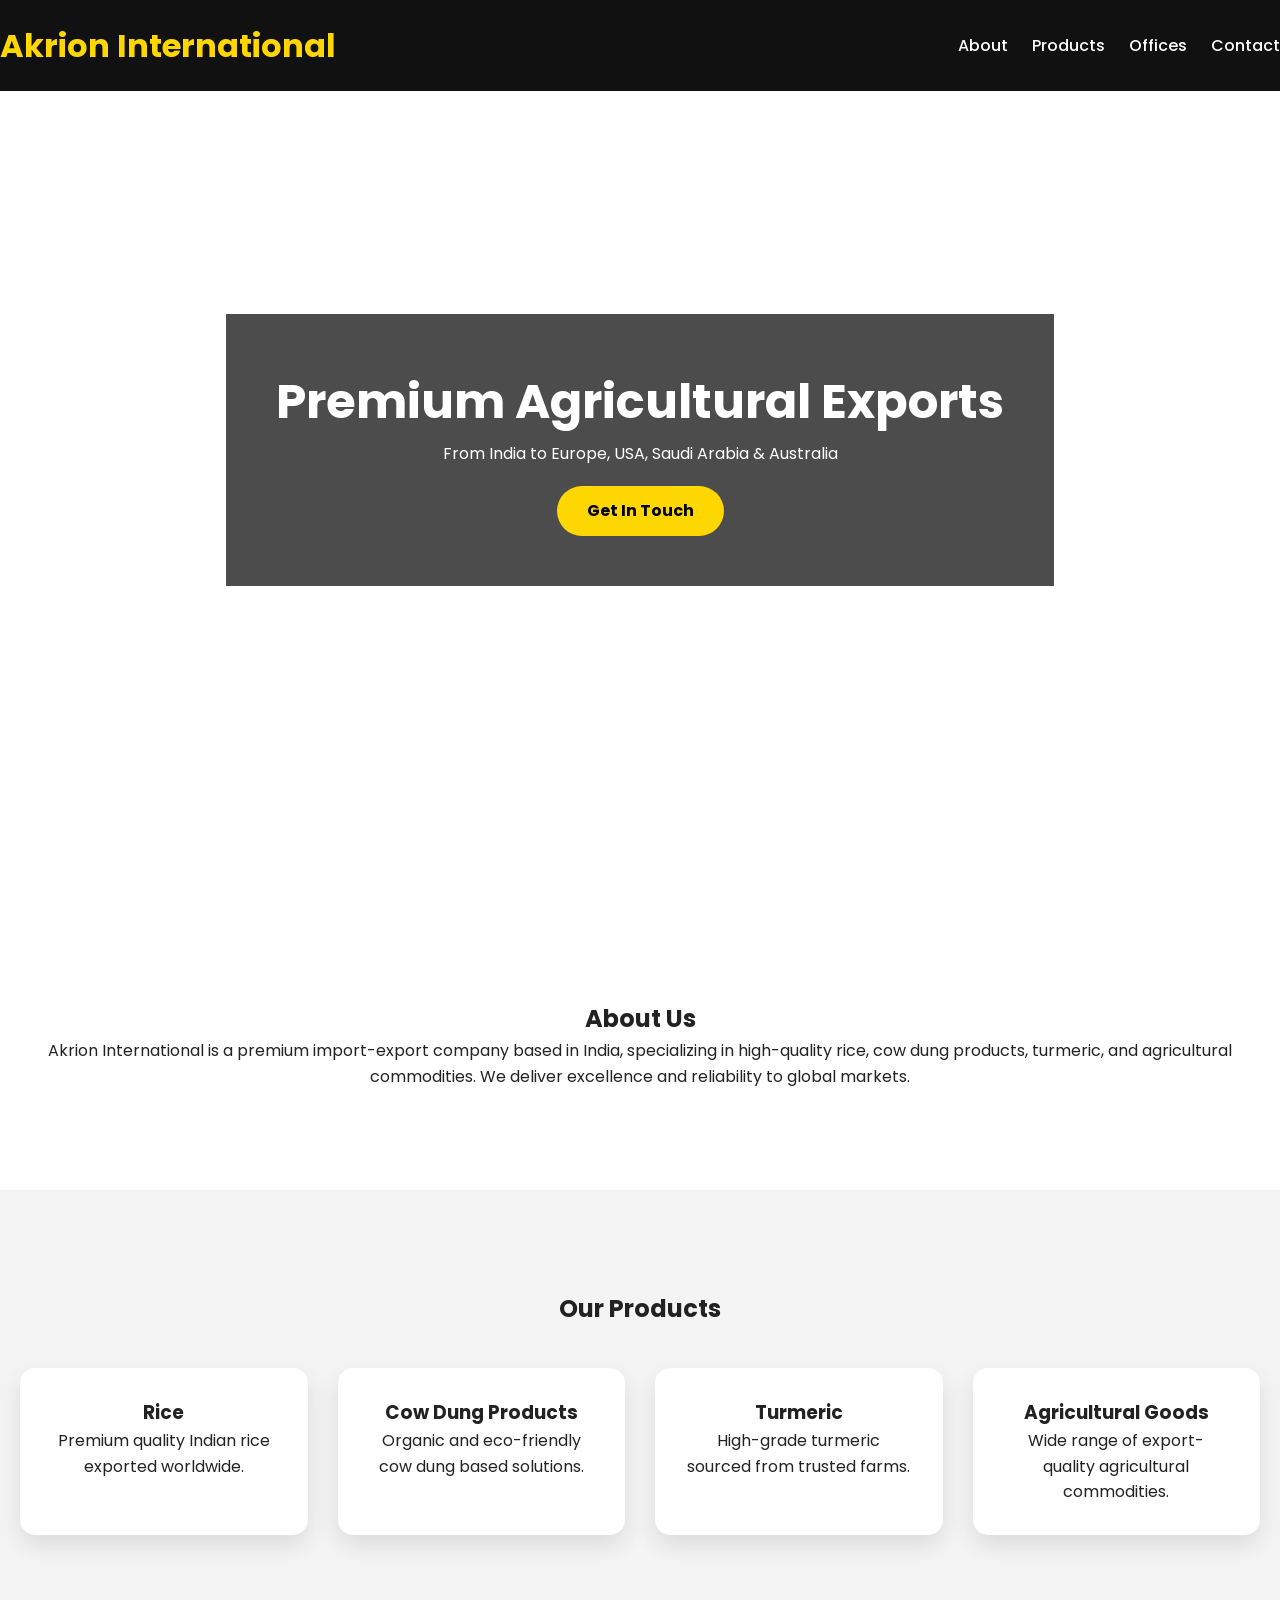
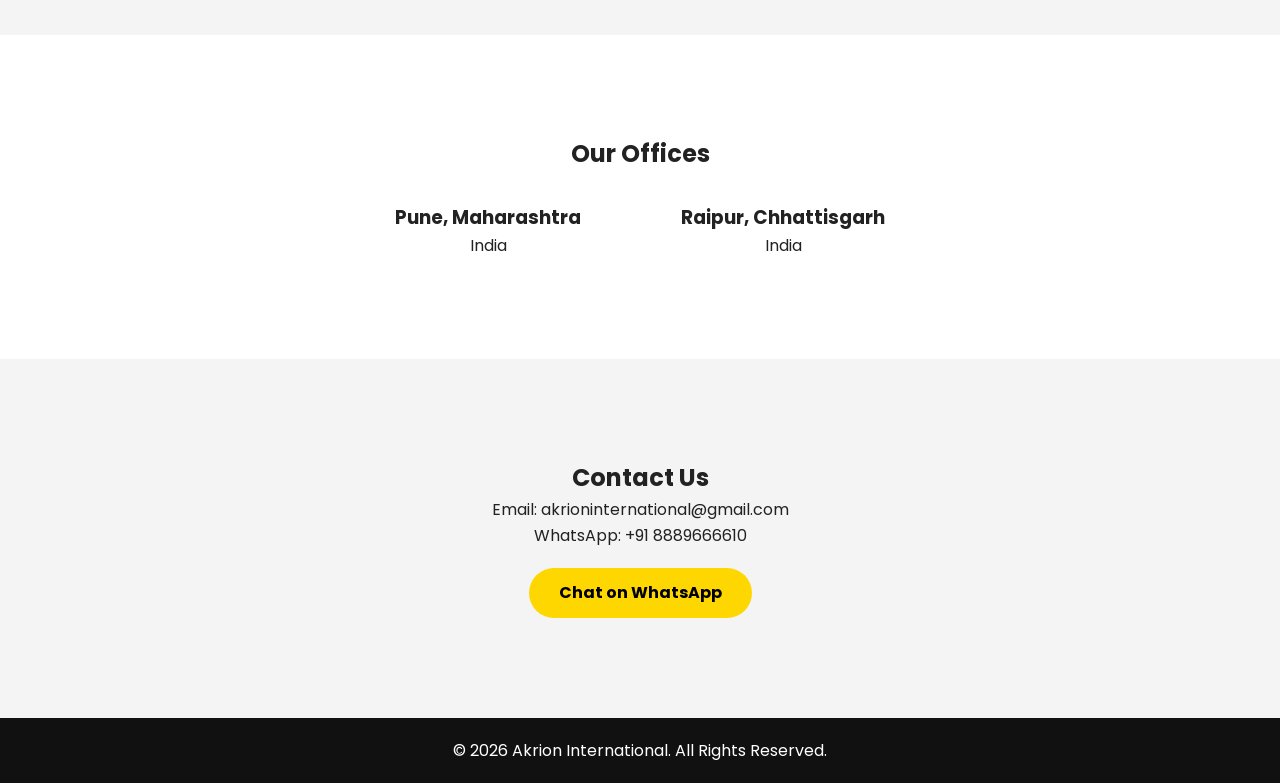
==== index.html @ 0633204f "Add files via upload" ====
<!DOCTYPE html>
<html lang="en">
<head>
    <meta charset="UTF-8">
    <title>Akrion International | Global Agricultural Exports</title>
    <meta name="viewport" content="width=device-width, initial-scale=1.0">
    <link rel="stylesheet" href="style.css">
    <link href="https://fonts.googleapis.com/css2?family=Poppins:wght@300;400;600;700&display=swap" rel="stylesheet">
</head>
<body>

<header>
    <div class="container nav">
        <h1 class="logo">Akrion International</h1>
        <nav>
            <a href="#about">About</a>
            <a href="#products">Products</a>
            <a href="#offices">Offices</a>
            <a href="#contact">Contact</a>
        </nav>
    </div>
</header>

<section class="hero">
    <div class="overlay">
        <h2>Premium Agricultural Exports</h2>
        <p>From India to Europe, USA, Saudi Arabia & Australia</p>
        <a href="#contact" class="btn">Get In Touch</a>
    </div>
</section>

<section id="about" class="section">
    <div class="container">
        <h2>About Us</h2>
        <p>
            Akrion International is a premium import-export company based in India, 
            specializing in high-quality rice, cow dung products, turmeric, and 
            agricultural commodities. We deliver excellence and reliability to global markets.
        </p>
    </div>
</section>

<section id="products" class="section light">
    <div class="container">
        <h2>Our Products</h2>
        <div class="cards">
            <div class="card">
                <h3>Rice</h3>
                <p>Premium quality Indian rice exported worldwide.</p>
            </div>
            <div class="card">
                <h3>Cow Dung Products</h3>
                <p>Organic and eco-friendly cow dung based solutions.</p>
            </div>
            <div class="card">
                <h3>Turmeric</h3>
                <p>High-grade turmeric sourced from trusted farms.</p>
            </div>
            <div class="card">
                <h3>Agricultural Goods</h3>
                <p>Wide range of export-quality agricultural commodities.</p>
            </div>
        </div>
    </div>
</section>

<section id="offices" class="section">
    <div class="container">
        <h2>Our Offices</h2>
        <div class="office-grid">
            <div>
                <h3>Pune, Maharashtra</h3>
                <p>India</p>
            </div>
            <div>
                <h3>Raipur, Chhattisgarh</h3>
                <p>India</p>
            </div>
        </div>
    </div>
</section>

<section id="contact" class="section light">
    <div class="container">
        <h2>Contact Us</h2>
        <p>Email: akrioninternational@gmail.com</p>
        <p>WhatsApp: +91 8889666610</p>
        <a href="https://wa.me/918889666610" class="btn">Chat on WhatsApp</a>
    </div>
</section>

<footer>
    <p>© 2026 Akrion International. All Rights Reserved.</p>
</footer>

<script src="script.js"></script>
</body>
</html>
---- style.css ----
* {
    margin: 0;
    padding: 0;
    box-sizing: border-box;
}

body {
    font-family: 'Poppins', sans-serif;
    line-height: 1.6;
    color: #222;
}

header {
    background: #111;
    padding: 20px 0;
    position: fixed;
    width: 100%;
    z-index: 1000;
}

.nav {
    display: flex;
    justify-content: space-between;
    align-items: center;
}

.logo {
    color: gold;
}

nav a {
    color: white;
    margin-left: 20px;
    text-decoration: none;
    font-weight: 500;
}

nav a:hover {
    color: gold;
}

.hero {
    height: 100vh;
    background: url('https://images.unsplash.com/photo-1501004318641-b39e6451bec6') no-repeat center center/cover;
    display: flex;
    justify-content: center;
    align-items: center;
}

.overlay {
    background: rgba(0,0,0,0.7);
    padding: 50px;
    text-align: center;
    color: white;
}

.overlay h2 {
    font-size: 3rem;
}

.btn {
    display: inline-block;
    margin-top: 20px;
    padding: 12px 30px;
    background: gold;
    color: black;
    text-decoration: none;
    font-weight: bold;
    border-radius: 30px;
}

.section {
    padding: 100px 20px;
    text-align: center;
}

.light {
    background: #f4f4f4;
}

.cards {
    display: grid;
    grid-template-columns: repeat(auto-fit, minmax(250px, 1fr));
    gap: 30px;
    margin-top: 40px;
}

.card {
    background: white;
    padding: 30px;
    border-radius: 15px;
    box-shadow: 0 10px 25px rgba(0,0,0,0.1);
    transition: 0.3s;
}

.card:hover {
    transform: translateY(-10px);
}

.office-grid {
    display: flex;
    justify-content: center;
    gap: 100px;
    margin-top: 30px;
}

footer {
    background: #111;
    color: white;
    padding: 20px;
    text-align: center;
}
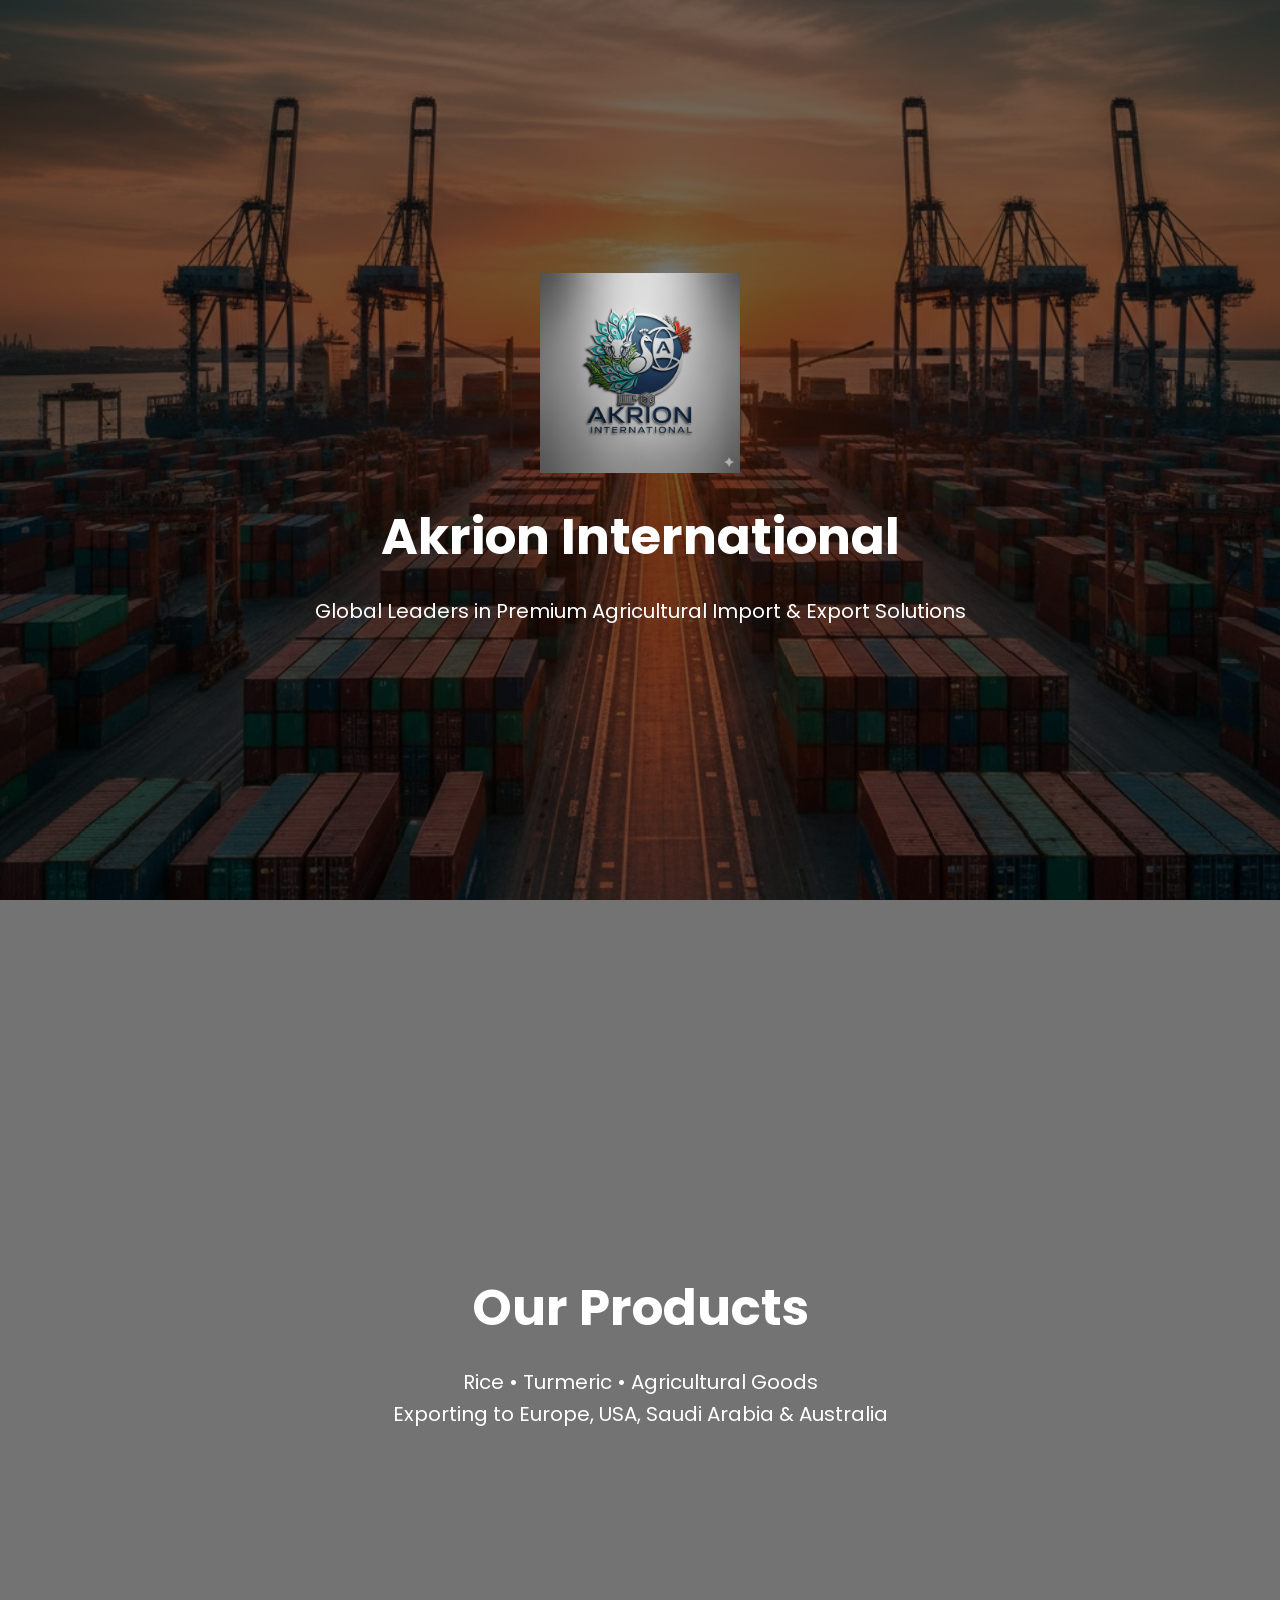
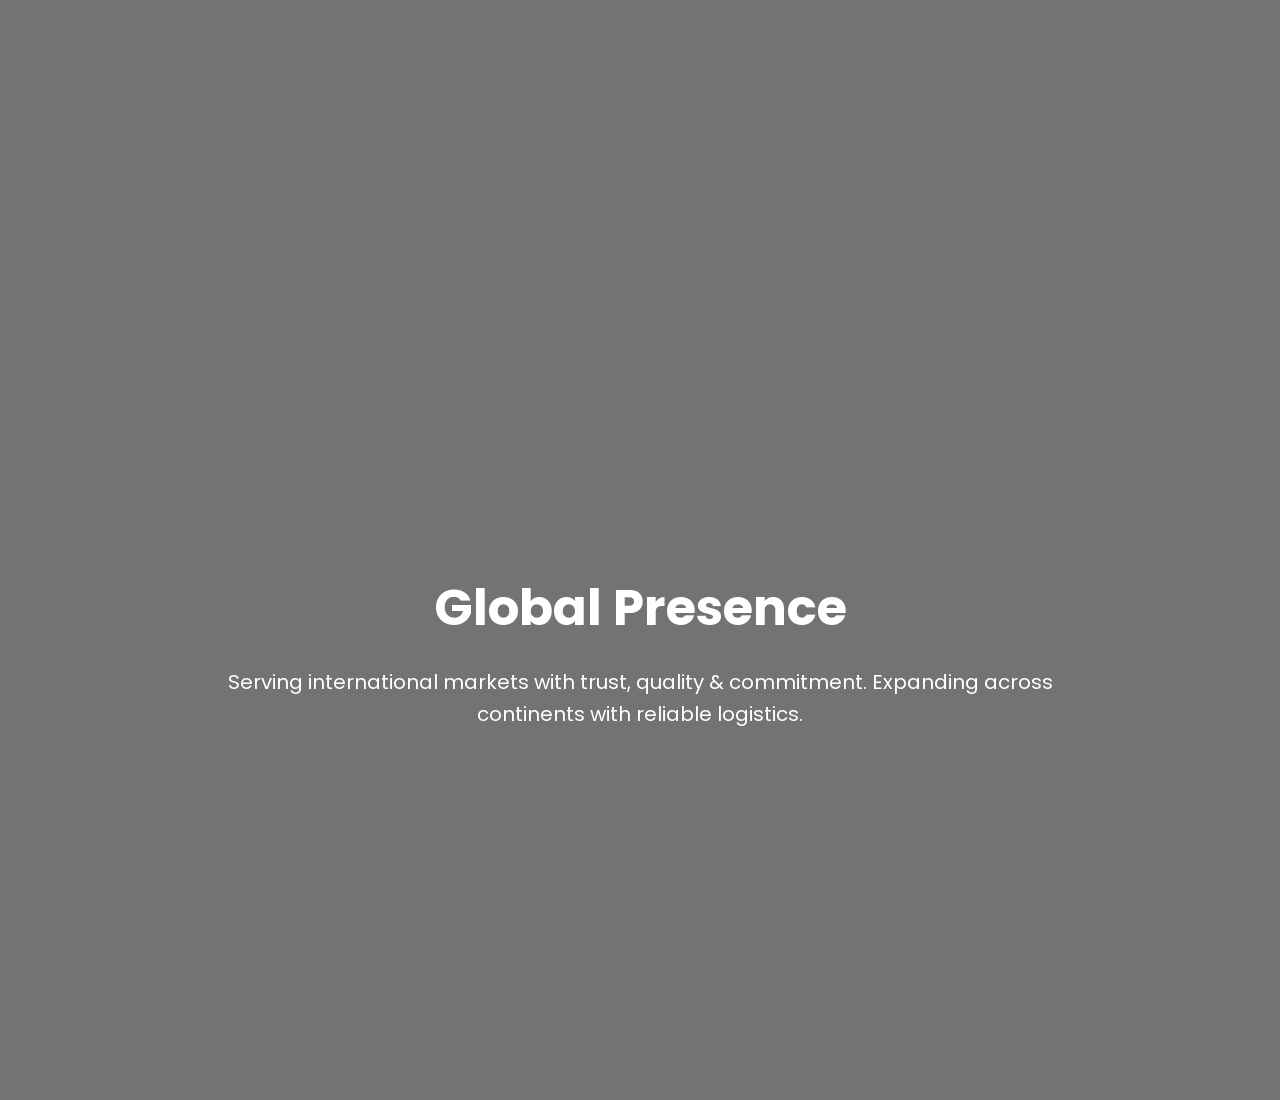
==== commit c88eb914: "Refactor index.html for improved layout and styling Updated HTML structure and styles for Akrion Int" ====
--- a/index.html
+++ b/index.html
@@ -1,98 +1,148 @@
 <!DOCTYPE html>
-<html lang="en">
+<html>
 <head>
-    <meta charset="UTF-8">
-    <title>Akrion International | Global Agricultural Exports</title>
-    <meta name="viewport" content="width=device-width, initial-scale=1.0">
-    <link rel="stylesheet" href="style.css">
-    <link href="https://fonts.googleapis.com/css2?family=Poppins:wght@300;400;600;700&display=swap" rel="stylesheet">
+  <title>Akrion International</title>
+  <meta name="viewport" content="width=device-width, initial-scale=1.0">
+
+  <link href="https://fonts.googleapis.com/css2?family=Poppins:wght@300;500;700&display=swap" rel="stylesheet">
+
+  <style>
+    * {
+      margin: 0;
+      padding: 0;
+      box-sizing: border-box;
+      font-family: 'Poppins', sans-serif;
+    }
+
+    body {
+      overflow-x: hidden;
+      color: white;
+    }
+
+    section {
+      height: 100vh;
+      position: relative;
+      display: flex;
+      justify-content: center;
+      align-items: center;
+      text-align: center;
+      background-size: cover;
+      background-position: center;
+      background-attachment: fixed;
+      padding: 40px;
+    }
+
+    .overlay {
+      position: absolute;
+      inset: 0;
+      background: rgba(0,0,0,0.55);
+    }
+
+    .content {
+      position: relative;
+      z-index: 2;
+      max-width: 900px;
+    }
+
+    h1 {
+      font-size: 50px;
+      margin-bottom: 20px;
+    }
+
+    p {
+      font-size: 20px;
+      line-height: 1.6;
+    }
+
+    .logo {
+      width: 200px;
+      margin-bottom: 20px;
+    }
+
+    .hero {
+      background-image: url('containers.jpg.jpeg');
+    }
+
+    .ship {
+      background-image: url('ship.jpg.jpeg');
+    }
+
+    .globe {
+      background-image: url('globe.jpg.jpeg');
+    }
+
+    .fade-in {
+      opacity: 0;
+      transform: translateY(40px);
+      transition: all 1s ease;
+    }
+
+    .fade-in.visible {
+      opacity: 1;
+      transform: translateY(0);
+    }
+  </style>
 </head>
+
 <body>
 
-<header>
-    <div class="container nav">
-        <h1 class="logo">Akrion International</h1>
-        <nav>
-            <a href="#about">About</a>
-            <a href="#products">Products</a>
-            <a href="#offices">Offices</a>
-            <a href="#contact">Contact</a>
-        </nav>
-    </div>
-</header>
-
 <section class="hero">
-    <div class="overlay">
-        <h2>Premium Agricultural Exports</h2>
-        <p>From India to Europe, USA, Saudi Arabia & Australia</p>
-        <a href="#contact" class="btn">Get In Touch</a>
-    </div>
+  <div class="overlay"></div>
+  <div class="content fade-in">
+    <img src="logo.jpg.jpeg" class="logo">
+    <h1>Akrion International</h1>
+    <p>Global Leaders in Premium Agricultural Import & Export Solutions</p>
+  </div>
 </section>
 
-<section id="about" class="section">
-    <div class="container">
-        <h2>About Us</h2>
-        <p>
-            Akrion International is a premium import-export company based in India, 
-            specializing in high-quality rice, cow dung products, turmeric, and 
-            agricultural commodities. We deliver excellence and reliability to global markets.
-        </p>
-    </div>
+<section class="ship">
+  <div class="overlay"></div>
+  <div class="content fade-in">
+    <h1>Our Products</h1>
+    <p>
+      Rice • Turmeric • Agricultural Goods <br>
+      Exporting to Europe, USA, Saudi Arabia & Australia
+    </p>
+  </div>
 </section>
 
-<section id="products" class="section light">
-    <div class="container">
-        <h2>Our Products</h2>
-        <div class="cards">
-            <div class="card">
-                <h3>Rice</h3>
-                <p>Premium quality Indian rice exported worldwide.</p>
-            </div>
-            <div class="card">
-                <h3>Cow Dung Products</h3>
-                <p>Organic and eco-friendly cow dung based solutions.</p>
-            </div>
-            <div class="card">
-                <h3>Turmeric</h3>
-                <p>High-grade turmeric sourced from trusted farms.</p>
-            </div>
-            <div class="card">
-                <h3>Agricultural Goods</h3>
-                <p>Wide range of export-quality agricultural commodities.</p>
-            </div>
-        </div>
-    </div>
+<section class="globe">
+  <div class="overlay"></div>
+  <div class="content fade-in">
+    <h1>Global Presence</h1>
+    <p>
+      Serving international markets with trust, quality & commitment.
+      Expanding across continents with reliable logistics.
+    </p>
+  </div>
 </section>
 
-<section id="offices" class="section">
-    <div class="container">
-        <h2>Our Offices</h2>
-        <div class="office-grid">
-            <div>
-                <h3>Pune, Maharashtra</h3>
-                <p>India</p>
-            </div>
-            <div>
-                <h3>Raipur, Chhattisgarh</h3>
-                <p>India</p>
-            </div>
-        </div>
-    </div>
-</section>
+<script>
+  const faders = document.querySelectorAll('.fade-in');
 
-<section id="contact" class="section light">
-    <div class="container">
-        <h2>Contact Us</h2>
-        <p>Email: akrioninternational@gmail.com</p>
-        <p>WhatsApp: +91 8889666610</p>
-        <a href="https://wa.me/918889666610" class="btn">Chat on WhatsApp</a>
-    </div>
-</section>
+  const appearOptions = {
+    threshold: 0.3
+  };
 
-<footer>
-    <p>© 2026 Akrion International. All Rights Reserved.</p>
-</footer>
+  const appearOnScroll = new IntersectionObserver(function(
+    entries,
+    observer
+  ) {
+    entries.forEach(entry => {
+      if (!entry.isIntersecting) {
+        return;
+      } else {
+        entry.target.classList.add('visible');
+        observer.unobserve(entry.target);
+      }
+    });
+  },
+  appearOptions);
 
-<script src="script.js"></script>
+  faders.forEach(fader => {
+    appearOnScroll.observe(fader);
+  });
+</script>
+
 </body>
 </html>
